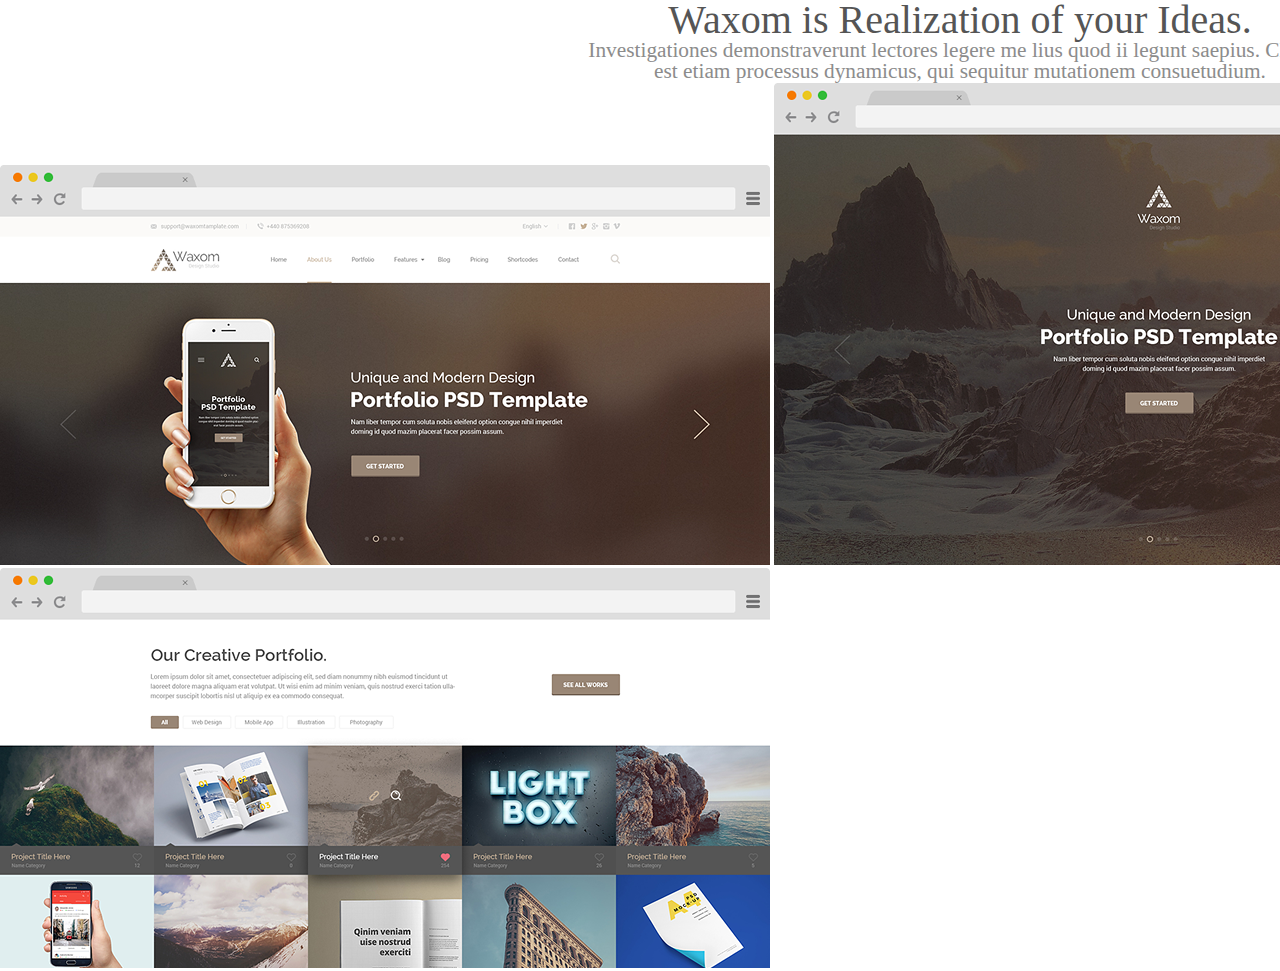
==== Page2/index.html @ fd3cb0b9 "Merge remote-tracking branch 'origin/master'" ====
<!DOCTYPE html>
<html lang="en">
<head>
    <meta charset="UTF-8">
    <title>Page2</title>
    <link rel="stylesheet" href="style/Reset.css">
    <link rel="stylesheet" href="style/style.css">
</head>
<body>
<div class="container">
    <div class="text">
        <h2 class="text__h2">Waxom is Realization of your Ideas.</h2>
        <p class="text__p">Investigationes demonstraverunt lectores legere me lius quod ii legunt saepius. Claritas est etiam processus dynamicus, qui sequitur mutationem consuetudium.
        </p>
    </div>
    <div class="images">
        <img src="./img/browser-left@1X.png" alt="">
        <img src="./img/browser-center@1X.png" alt="">
        <img src="./img/browser-right@1X.png" alt="">
    </div>

</div>

</body>
</html>
---- Page2/style/style.css ----
html, body{
    margin: 0 auto;
    padding:0;
}
.container{
    width: 1920px;
    height: 700px;
}
.text{
    display: flex;
    flex-direction: column;
    align-items: center;
}
.text__h2{
    font-family: ﻿Raleway-SemiBold, ﻿Raleway-Medium, ﻿AdobeInvisFont, ﻿MyriadPro-Regular;
    font-size: 30pt;
    color: rgba(85, 85, 85, 255);
    text-align: center;
}
.text__p{
    font-family: ﻿Montserrat-Light, ﻿Raleway-Bold, ﻿AdobeInvisFont, ﻿MyriadPro-Regular;
    font-size: 16pt;
    color: rgba(140, 140, 140, 255);
    text-align: center;
    width: 757px;
}
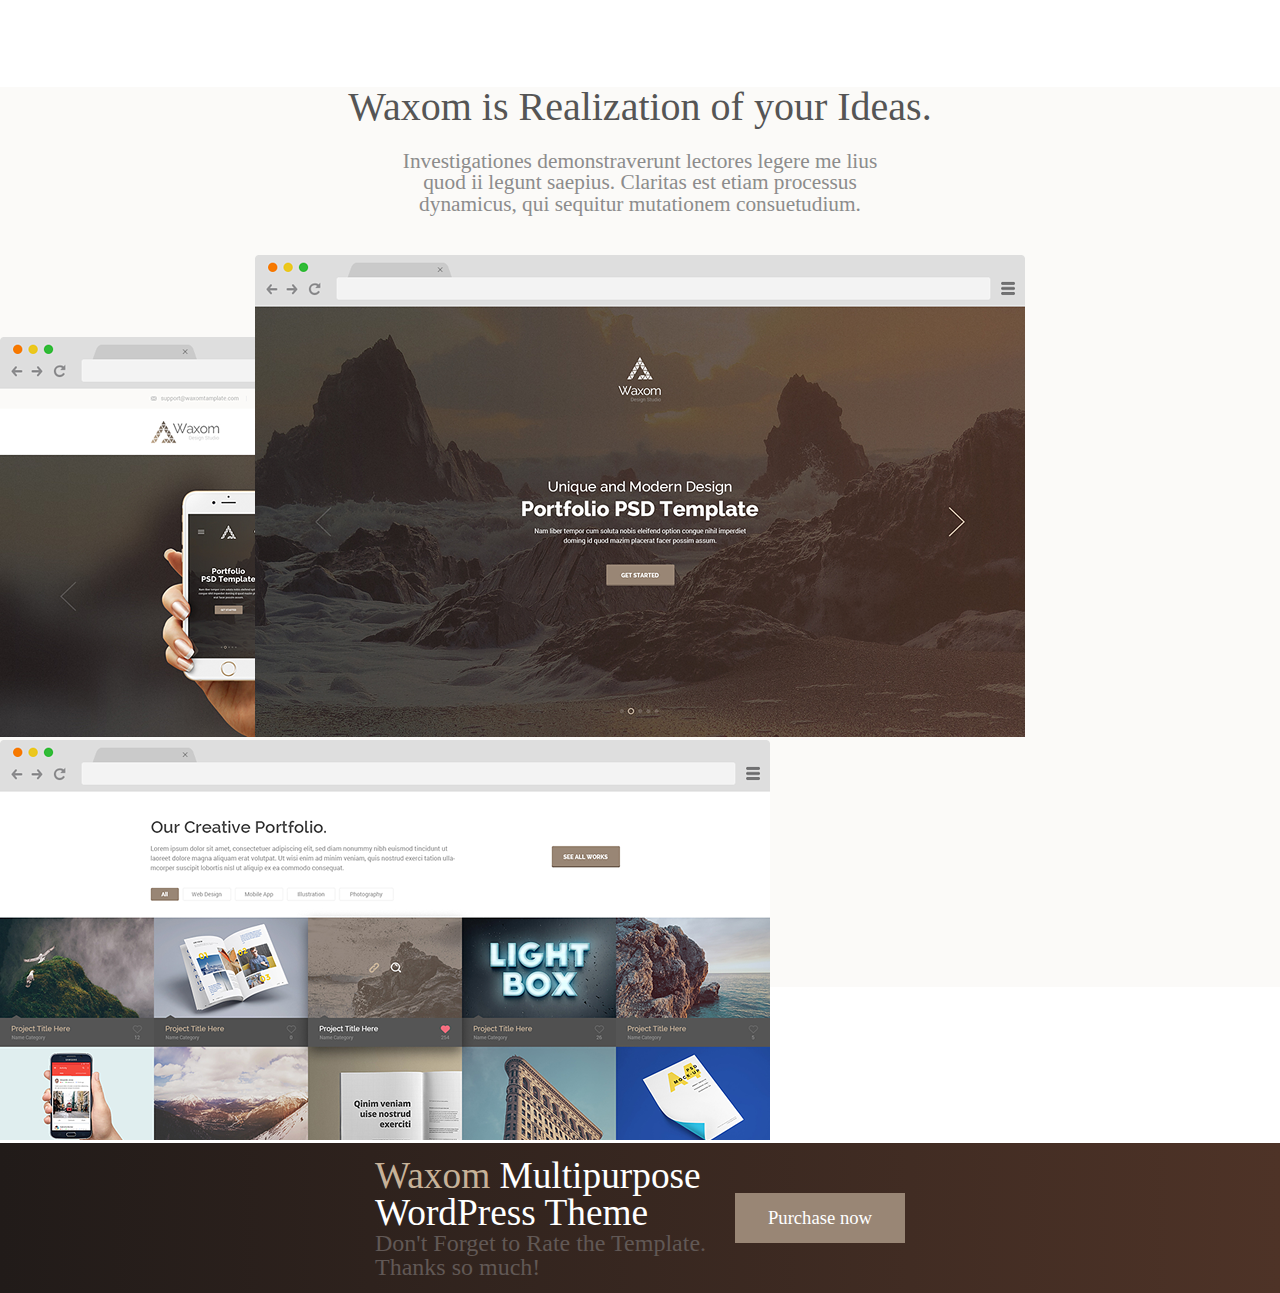
==== commit 270e846a: "Made Page2, but cann't decide problem with gap between 'images' and 'footer'" ====
--- a/Page2/index.html
+++ b/Page2/index.html
@@ -10,15 +10,29 @@
 <div class="container">
     <div class="text">
         <h2 class="text__h2">Waxom is Realization of your Ideas.</h2>
-        <p class="text__p">Investigationes demonstraverunt lectores legere me lius quod ii legunt saepius. Claritas est etiam processus dynamicus, qui sequitur mutationem consuetudium.
+        <p class="text__p">Investigationes demonstraverunt lectores legere me lius quod ii legunt saepius. Claritas est
+            etiam processus dynamicus, qui sequitur mutationem consuetudium.
         </p>
     </div>
     <div class="images">
-        <img src="./img/browser-left@1X.png" alt="">
-        <img src="./img/browser-center@1X.png" alt="">
-        <img src="./img/browser-right@1X.png" alt="">
+        <div class="images__relative">
+            <img src="./img/browser-left@1X.png" alt="">
+            <img src="./img/browser-right@1X.png" alt="">
+        </div>
+        <img class="images__absolute" src="./img/browser-center@1X.png" alt="">
     </div>
-
+    <div class="footer">
+        <div class="footer__text">
+            <h2 class="footer__text_h2">
+                <span class="footer__text_h2-logo">Waxom </span>
+                Multipurpose WordPress Theme
+            </h2>
+            <p>Don't Forget to Rate the Template. Thanks so much!</p>
+        </div>
+        <div class="footer__button">
+            <input type="button" value="Purchase now" class="footer__button_purchase-now"/>
+        </div>
+    </div>
 </div>
 
 </body>
--- a/Page2/style/style.css
+++ b/Page2/style/style.css
@@ -1,26 +1,77 @@
-html, body{
+html,body{
     margin: 0 auto;
     padding:0;
 }
 .container{
-    width: 1920px;
-    height: 700px;
+    width: auto;
+    height: 100vh;
+    background-image: url("../img/bg@1X.png");
 }
 .text{
     display: flex;
     flex-direction: column;
     align-items: center;
+    margin-top: 87px;
 }
 .text__h2{
     font-family: ﻿Raleway-SemiBold, ﻿Raleway-Medium, ﻿AdobeInvisFont, ﻿MyriadPro-Regular;
     font-size: 30pt;
     color: rgba(85, 85, 85, 255);
     text-align: center;
+    padding-bottom: 24px;
 }
-.text__p{
+.text__p {
     font-family: ﻿Montserrat-Light, ﻿Raleway-Bold, ﻿AdobeInvisFont, ﻿MyriadPro-Regular;
     font-size: 16pt;
     color: rgba(140, 140, 140, 255);
     text-align: center;
-    width: 757px;
-}+    width: 40vw;
+}
+.images{
+    margin-top: 40px;
+    display: flex;
+    justify-content: center;
+    /*position: relative;*/
+}
+.images__relative{
+    padding-top:82px;
+}
+.images__absolute{
+    position: absolute;
+    padding-bottom:1px;
+}
+.footer{
+    width: auto;
+    height: 150px;
+    background: linear-gradient(to right,#211b19,#4e3327);
+    padding-left: 375px;
+    padding-right: 375px;
+    display: flex;
+    justify-content: space-between;
+    align-items: center;
+}
+.footer__text_h2{
+    font-family: ﻿Raleway-Medium, ﻿Raleway-Regular, ﻿AdobeInvisFont, ﻿MyriadPro-Regular;
+    font-size: 28pt;
+    color: #ffffff;
+    text-align: left;
+}
+.footer__text_h2-logo{
+    color: #c7b299;
+}
+.footer__text>p{
+    font-family: ﻿Raleway-Medium, ﻿Montserrat-Light, ﻿AdobeInvisFont, ﻿MyriadPro-Regular;
+    font-size: 18pt;
+    color: rgba(97, 88, 85, 255);
+    text-align: left;
+}
+.footer__button_purchase-now{
+    width: 170px;
+    height: 50px;
+    background-color: #998675;
+    color: #ffffff;
+    font-family: ﻿Raleway-ExtraBold, ﻿AdobeInvisFont, ﻿MyriadPro-Regular;
+    font-size: 14pt;
+    text-align: center;
+    border: none;
+}
